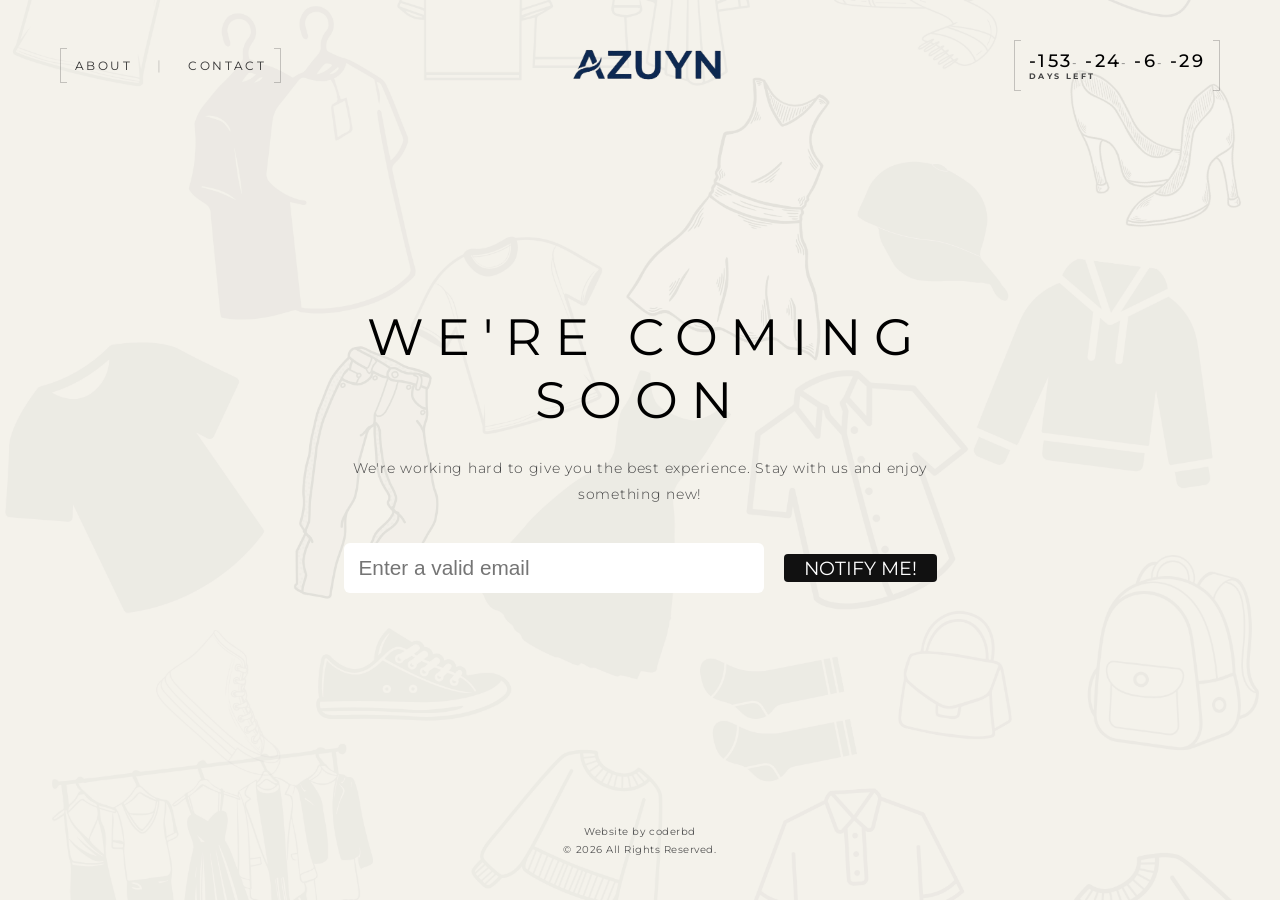
==== index.html @ 5079bdcd "Add files via upload" ====
<!DOCTYPE html>
<html lang="en">
<head>
    <meta charset="UTF-8">
    <meta name="viewport" content="width=device-width, initial-scale=1.0">
    <title>AZUYN - Coming Soon</title>
	<link rel="stylesheet" href="css/style.css">
    <link rel="preconnect" href="https://fonts.googleapis.com">
    <link rel="preconnect" href="https://fonts.gstatic.com" crossorigin>
    <link href="https://fonts.googleapis.com/css2?family=Montserrat:wght@200;300;400;500&display=swap" rel="stylesheet">
    <link rel="" href="https://cdnjs.cloudflare.com/ajax/libs/font-awesome/6.5.2/css/all.min.css">
    
</head>
<body>

    <div class="bg-container">
        <div class="bg-overlay"></div>
    </div>

    <div class="wrapper">
        
        <header>
            <div class="bracket-box nav-links">
                <a href="under_construction.html">About</a>
                <span class="nav-divider">|</span>
                <a href="contact_index.html">Contact</a>
            </div>

            <div class="logo">
                <img class="logo-icon" src="image/logo.png" alt="logo">
            </div>

            <div class="bracket-box countdown">
                <span id="days">00</span>-
                <span id="hours">00</span>-
                <span id="minutes">00</span>-
                <span id="seconds">00</span><h6>Days Left</h6>
            </div>
        </header>

        <main>
            <h2>We're coming soon</h2>
            <p>We're working hard to give you the best experience. Stay with us and enjoy something new!</p>
			<form action="https://formspree.io/f/xaqzngpk" method="POST">
		
				<input type="email" id="username" name="username" placeholder="Enter a valid email" required>
				<button type="submit" class="btn-notify">Notify me!</button>
		</form>
            
        </main>

        <footer>
            
            <div class="social-icons">
                <a href="#" aria-label="Facebook"><i class="fab fa-facebook-f"></i></a>
                <a href="#" aria-label="Twitter"><i class="fab fa-twitter"></i></a>
                <a href="#" aria-label="Google Plus"><i class="fab fa-google-plus-g"></i></a>
                <a href="#" aria-label="Behance"><i class="fab fa-behance"></i></a>
            </div>
            <p>Website by coderbd <br>&copy; 2026 All Rights Reserved.</p>
        </footer>

    </div>
<script>
    // Countdown Example


    // Set target date
    const targetDate = new Date("Jul 6, 2026 00:00:00").getTime();

    function updateCountdown() {
      const now = new Date().getTime();
      const distance = targetDate - now;

      const days = Math.floor(distance / (1000 * 60 * 60 * 24));
      const hours = Math.floor((distance % (1000 * 60 * 60 * 24)) / (1000 * 60 * 60));
      const minutes = Math.floor((distance % (1000 * 60 * 60)) / (1000 * 60));
      const seconds = Math.floor((distance % (1000 * 60)) / 1000);

      document.getElementById("days").innerText = days;
      document.getElementById("hours").innerText = hours;
      document.getElementById("minutes").innerText = minutes;
      document.getElementById("seconds").innerText = seconds;

      // When countdown ends
      if (distance < 0) {
        clearInterval(interval);
        document.querySelector(".countdown").innerHTML = "<h2>Time's Up!</h2>";
      }
    }

    updateCountdown();

    const interval = setInterval(updateCountdown, 1000);
  
    // Button Ac
    
  </script>
</body>
</html>
---- css/style.css ----
/* Reset & Base Styles */
        * {
            box-sizing: border-box;
            margin: 0;
            padding: 0;
        }

        body, html {
            height: 100%;
            font-family: 'Montserrat', sans-serif;
            color: #2b2b2b;
            overflow-x: hidden;
        }

        /* Set your custom clothing pattern background image */
        .bg-container {
            position: fixed;
            top: 0;
            left: 0;
            width: 100%;
            height: 100%;
            background-image: url('../image/background.png');
            background-size: cover;
            background-position: center;
            z-index: -1;
        }

        /* Subtle overlay to soften the pattern and maximize text contrast */
        .bg-overlay {
            position: absolute;
            top: 0;
            left: 0;
            width: 100%;
            height: 100%;
            background: rgba(247, 246, 240, 0.4); 
        }

        /* Layout Container */
        .wrapper {
            position: relative;
            min-height: 100vh;
            display: flex;
            flex-direction: column;
            justify-content: space-between;
            padding: 40px 60px;
            z-index: 1;
        }

        /* Navigation Header */
        header {
            display: flex;
            justify-content: space-between;
            align-items: center;
        }

        .nav-links {
            display: flex;
            gap: 25px;
            align-items: center;
        }

        /* Decorative bracket styling around nav items and countdown */
        .bracket-box {
            position: relative;
            padding: 10px 15px;
            font-size: 0.75rem;
            letter-spacing: 0.2em;
            text-transform: uppercase;
        }

        .bracket-box::before, .bracket-box::after {
            content: '';
            position: absolute;
            top: 0;
            bottom: 0;
            width: 6px;
            border-color: rgba(0, 0, 0, 0.2);
            border-style: solid;
        }

        .bracket-box::before {
            left: 0;
            border-width: 1px 0 1px 1px;
        }

        .bracket-box::after {
            right: 0;
            border-width: 1px 1px 1px 0;
        }

        .nav-links a {
            text-decoration: none;
            color: #333;
            font-weight: 400;
            transition: color 0.3s;
        }

        .nav-links a:hover {
            color: #000;
        }

        .nav-divider {
            color: rgba(0, 0, 0, 0.2);
            font-size: 0.8rem;
        }

        /* Brand Logo */
        .logo {
            text-align: center;
            position: absolute;
            left: 50%;
            transform: translateX(-50%);
        }

        .logo-icon {
            width: 15rem;
            height: auto;
            margin-top: 5px;
        }


        /* Countdown */
        .countdown {
            font-weight: 300;
            color: #444;
        }
.countdown span{
           font-weight: 500;
            color: #000;
            font-size: 1.1rem;
       }
        .countdown span .p{
            font-weight: 300;
            color: #000;
            font-size: 1rem;
            
        }
       

        /* Main Content */
        main {
            text-align: center;
            max-width: 600px;
            margin: 0 auto;
        }

        main h2 {
            font-size: 3.2rem;
            font-weight: 400;
            letter-spacing: 0.25em;
            text-transform: uppercase;
            margin-bottom: 25px;
            color: #000;
            text-indent: 0.25em;
        }

        main p {
            font-size: 0.9rem;
            font-weight: 300;
            line-height: 1.8;
            color: #444;
            letter-spacing: 0.05em;
            margin-bottom: 35px;
        }

        /* Button styling */
        .btn-notify {
            background-color: #111111;
			color: #ffffff;
			border: none;
			padding: 2px 20px;
			font-family: 'Montserrat', sans-serif;
			font-size: 1.2rem;
			font-weight: 400;
			letter-spacing: em;
			text-transform: uppercase;
			cursor: pointer;
			transition: background-color 0.3s, transform 0.2s;
			border-radius: 4px;
        }

        .btn-notify:hover {
            background-color: #333333;
        }

        .btn-notify:active {
            transform: scale(0.98);
        }

        /* Footer */
        footer {
            text-align: center;
            font-size: 0.65rem;
            letter-spacing: 0.05em;
            color: #555;
            line-height: 1.8;
            
        }

        footer a {
            color: #333;
            text-decoration: none;
        }

        .social-icons {
            margin-top: 15px;
            display: flex;
            justify-content: center;
            gap: 20px;
        }

        .social-icons a {
            color: #444;
            font-size: 0.85rem;
            transition: color 0.3s;
        }

        .social-icons a:hover {
            color: #000;
        }

        /* Responsive adjustments */
        @media (max-width: 768px) {
            .wrapper {
                padding: 30px 20px;
            }
            header {
                flex-direction: column;
                gap: 40px;
            }
            .logo {
                position: relative;
                left: 0;
                transform: none;
                order: -1;
            }
            main h2 {
                font-size: 2.2rem;
            }
        }
        @media (max-width: 480px) {
    main h2 {
        font-size: 1.6rem;
        letter-spacing: 0.12em;
    }
}
	/* subcribe form*/


form {
    display: flex;
    justify-content: center;
    align-items: center;
    gap: 20px;
}

#username {
    width: 500px;
    max-width: 70%;
    height: 50px;
    padding: 0 15px;
    box-sizing: border-box;
    border-radius: 6px;
	border: none;
    font-size: 1.3rem;
}



.subscribe-btn:hover {
    background: #ddb49d;
}
/* Tablets */
@media (max-width: 768px){
    #username{
        font-size:1.2rem;
        height:60px;
    }

    #submit_btn{
        width:130px;
        height:60px;
        font-size:1.1rem;
    }
}

/* Mobile */
@media (max-width: 480px){
    form{
        flex-direction:column;
        gap:15px;
    }

    #username,
    #submit_btn{
        width:100%;
        max-width:100%;
    }

    #username{
        height:55px;
        font-size:1rem;
    }

    #submit_btn{
        height:55px;
        font-size:1rem;
		 margin-left: 0px;
		  margin-top: 5px;
    }
}
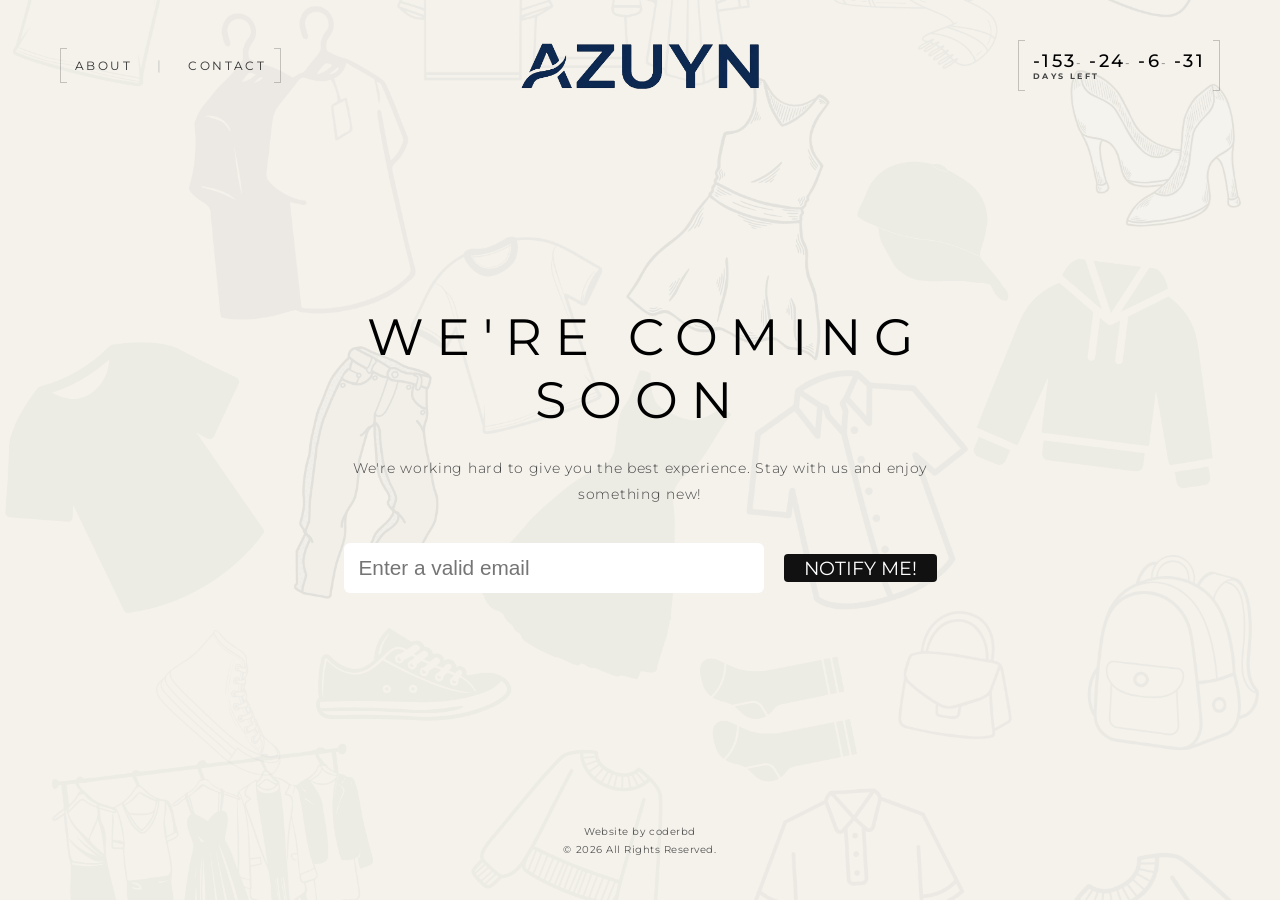
==== commit 812b2479: "Update index.html" ====
--- a/index.html
+++ b/index.html
@@ -27,7 +27,7 @@
             </div>
 
             <div class="logo">
-                <img class="logo-icon" src="image/logo.png" alt="logo">
+                <img class="logo-icon" src="image/logo4.png" alt="logo">
             </div>
 
             <div class="bracket-box countdown">
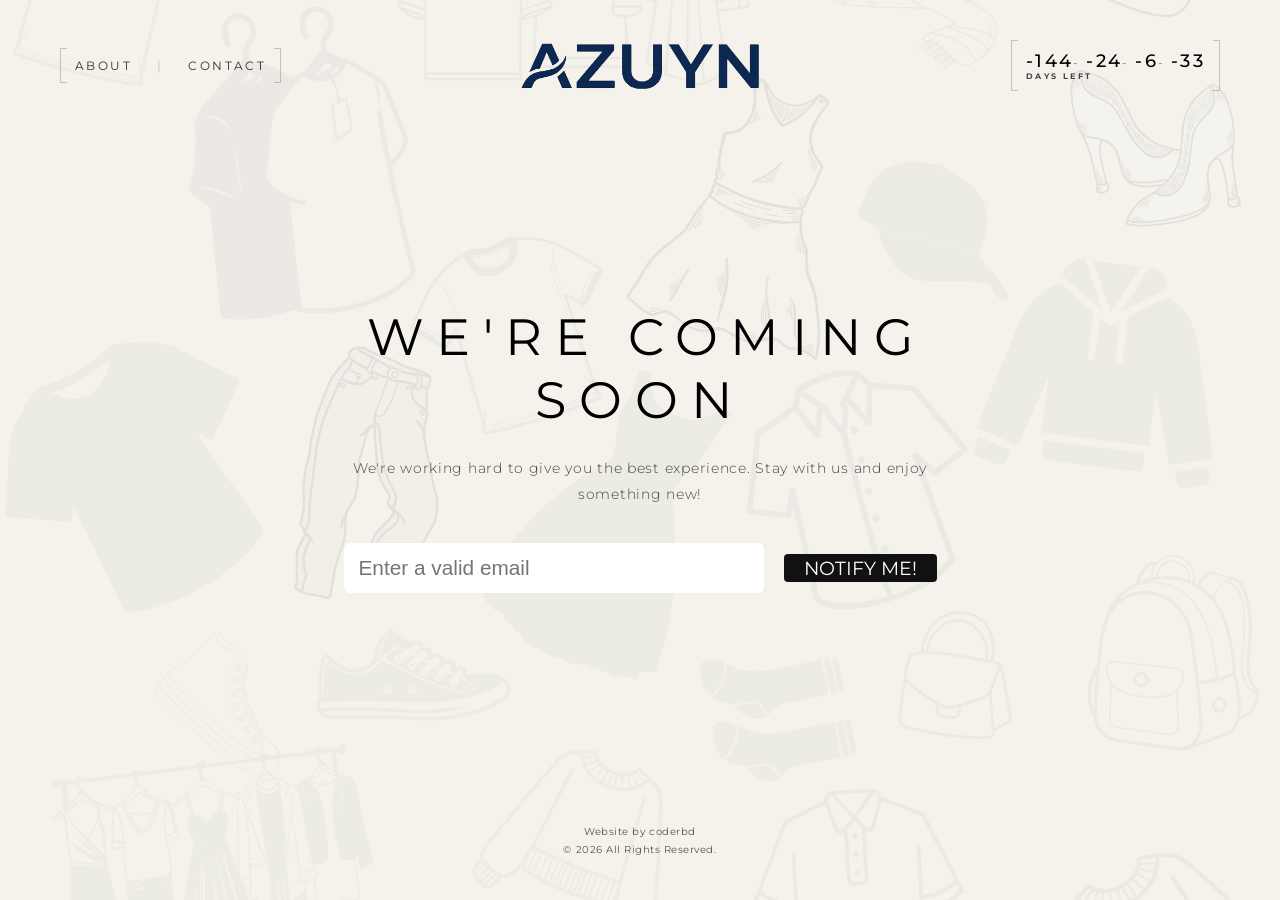
==== commit 7f6756f8: "Update index.html" ====
--- a/index.html
+++ b/index.html
@@ -66,7 +66,7 @@
 
 
     // Set target date
-    const targetDate = new Date("Jul 6, 2026 00:00:00").getTime();
+    const targetDate = new Date("Jul 15, 2026 00:00:00").getTime();
 
     function updateCountdown() {
       const now = new Date().getTime();
